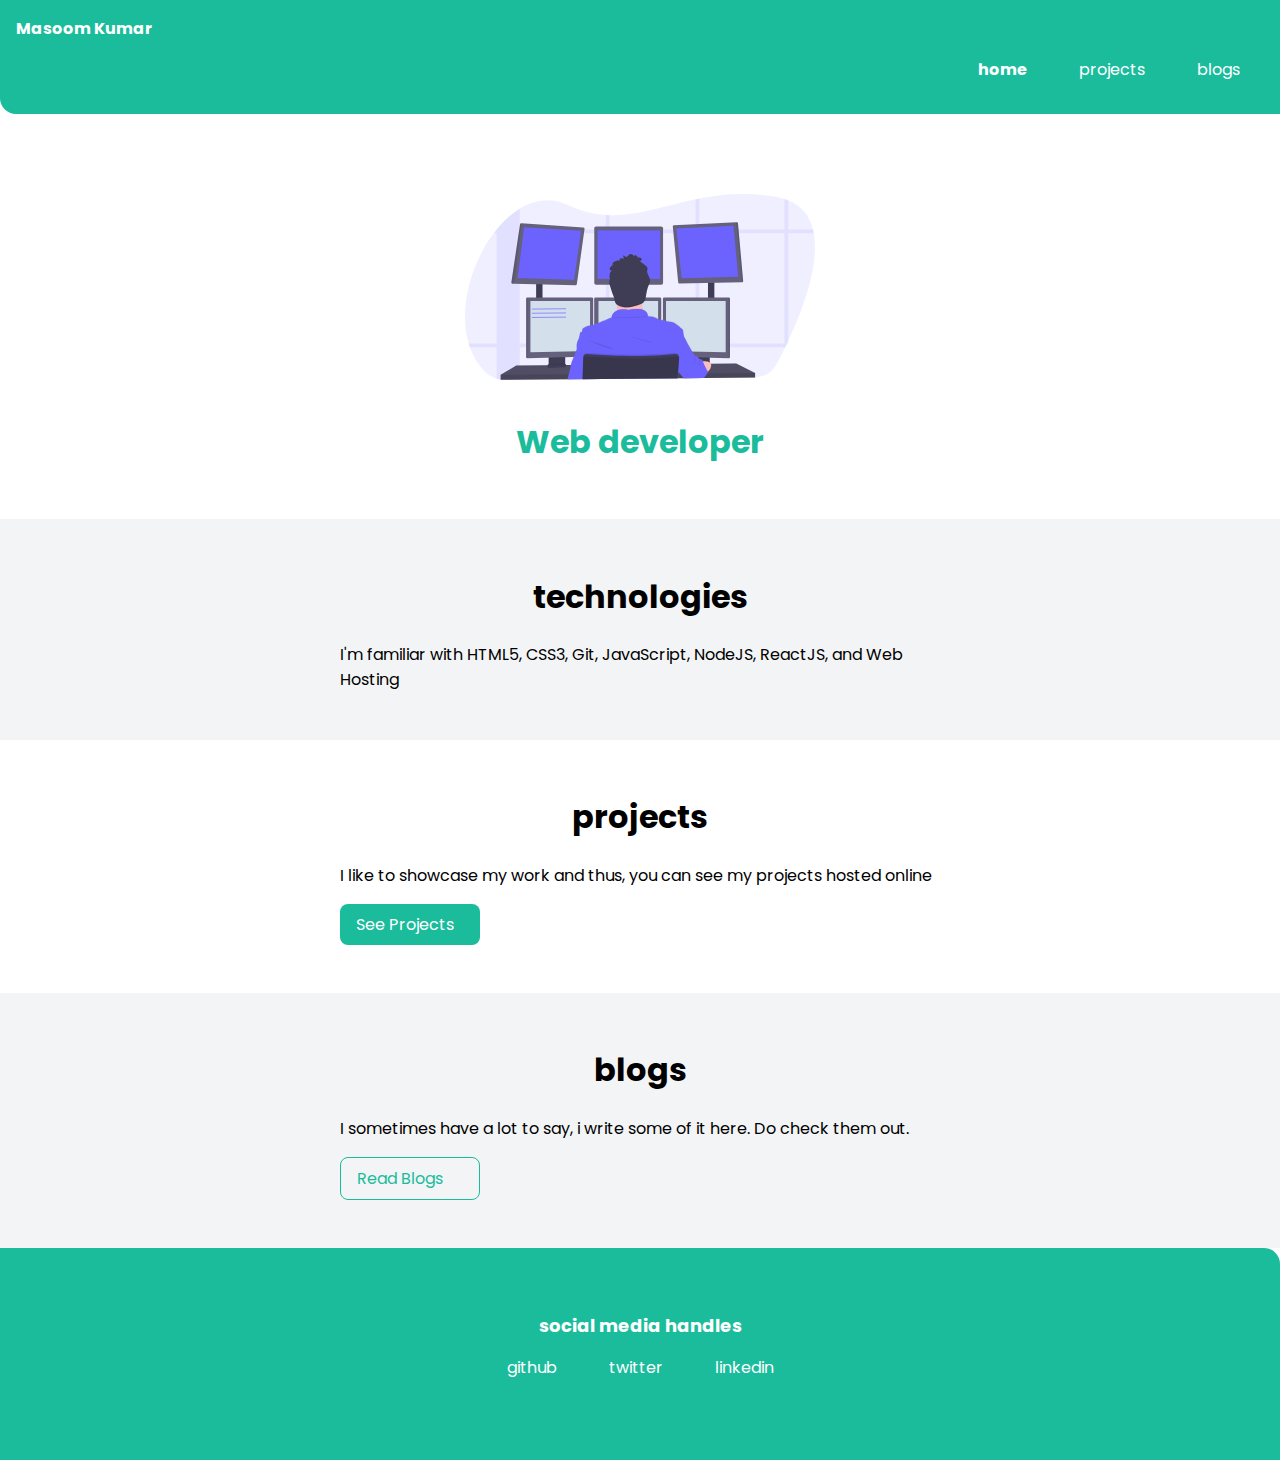
==== index.html @ 4db1f8e1 "basic pages done" ====
<!DOCTYPE html>
<html lang="en">

<head>
    <meta charset="UTF-8">
    <meta name="viewport" content="width=device-width, initial-scale=1.0">
    <title>home | Masoom Kumar</title>
    <link href="style.css" rel="stylesheet" />
</head>

<body>
    <nav class="navigation container">
        <div class="nav-brand"><a href="/">Masoom Kumar</a></div>
        <ul class="list-non-bullet nav-pills">
            <li class="list-item-inline">
                <a class="link link-active" href="/">home</a>
            </li>
            <li class="list-item-inline">
                <a class="link" href="/projects.html">projects</a>
            </li>
            <li class="list-item-inline">
                <a class="link" href="/blogs.html">blogs</a>
            </li>
        </ul>
    </nav>

    <header class="hero">
        <img class="hero-img" src="images/prog.svg" />
        <h1 class="hero-heading"> <span class="heading-inverted"> Web developer</span></h1>
    </header>

    <section class="section ow">
        <div class="container container-center">
            <h1>technologies</h1>
            <p>I'm familiar with HTML5, CSS3, Git, JavaScript, NodeJS, ReactJS, and Web Hosting</p>
        </div>
    </section>

    <section class="section">
        <div class="container container-center">
            <h1>projects</h1>
            <p>I like to showcase my work and thus, you can see my projects hosted online</p>
            <a class="link link-primary" href="/projects.html">See Projects</a>
        </div>
    </section>

    <section class="section ow">
        <div class="container container-center">
            <h1>blogs</h1>
            <p>I sometimes have a lot to say, i write some of it here. Do check them out.
            </p>
            <a class="link link-secondary" href="/blogs.html">Read Blogs</a>
        </div>
    </section>

    <footer class="footer">
        <div class="footer-header">social media handles</div>
        <ul class="social-links list-non-bullet">
            <li class="list-item-inline">
                <a class="link" href="https://github.com/theshuntz">
                    github
                </a>
            </li>
            <li class="list-item-inline">
                <a class="link" href="https://twitter.com/shuntzhere">
                    twitter
                </a>
            </li>
            <li class="list-item-inline">
                <a class="link" href="https://www.linkedin.com/in/masoom-kumar/">
                    linkedin
                </a>
            </li>

        </ul>
    </footer>



</body>

</html>
---- style.css ----
@import url('https://fonts.googleapis.com/css2?family=Poppins:wght@200;300;400;500&display=swap');

:root {
    --primary-color:#1abc9c;
    --off-white: #F3F4F6;
    --dark-gray: #6B7280;
}

body {
    font-family: 'Poppins', sans-serif;
    margin: 0px
}

hr {
    margin: 2rem 0rem;
}

/** spaces **/

.margin-md {
    margin: 2rem;
}

/** container **/
.container {
    padding: 0rem 1rem;
}

.container-center {
    max-width: 600px;
    margin: auto;
}

/** links **/
.link {
    box-sizing: border-box;
    text-decoration: none;
    padding: 0.5rem 1rem;
}

.link-primary {
    background-color: var(--primary-color);
    border-radius: 0.5rem;
    color: white;
    display: block;
    max-width: 140px;
    margin: 1rem 1rem 1rem 0rem;
}

.link-secondary {
    color: var(--primary-color);
    border-radius: 0.5rem;
    border: 1px solid var(--primary-color);
    display: block;
    max-width: 140px;
    margin: 1rem 1rem 1rem 0rem;
}

/** look into BEM naming convention for CSS **/

/** lists **/

.list-non-bullet {
    list-style: none;
    padding-inline-start: 0px;
}

.list-item-inline {
    display: inline;
    padding: 0rem 0.5rem;
}

/** navigation **/

.navigation {
    background-color: var(--primary-color);
    color: white;
    padding: 1rem;
    border-bottom-left-radius: 1rem;
}

.navigation .nav-brand {
    font-weight: bold;
}

.nav-brand a {
    text-decoration: none;
    color: inherit;
}

.navigation .nav-pills {
    text-align: right;
}

.navigation .link {
    color: white;
}

.navigation .link-active {
    font-weight: bold;
}

/** header **/

.hero {
    padding: 2rem;
    padding-top: 5rem;

}

.hero .hero-img {
    max-width: 80%;
    width: 350px;
    display: block;
    margin: auto;
}

.hero .hero-heading {
    text-align: center;
    padding-top: 1rem;
    color: var(--dark-gray);
}

.hero .hero-heading .heading-inverted {
    color: var(--primary-color);
}

/** sections **/

.section {
    padding: 2rem;
}

.section h1 {
    text-align: center;

}

.ow {
    background-color: var(--off-white);
}

/** footers **/

.footer {
    background-color: var(--primary-color);
    padding: 4rem 1rem;
    text-align: center;
    color: white;
    border-top-right-radius: 1rem;
}

.footer .link {
    color: white
}

.footer .footer-header {
    font-weight: bold;
    font-size: large;
}

.footer ul {
    padding-inline-start: 0px;
}

/** projects **/
.showcase-list {
    padding: 2rem;
}

/** blogs **/
.showcase-blog {
    padding-bottom: 6rem;
}
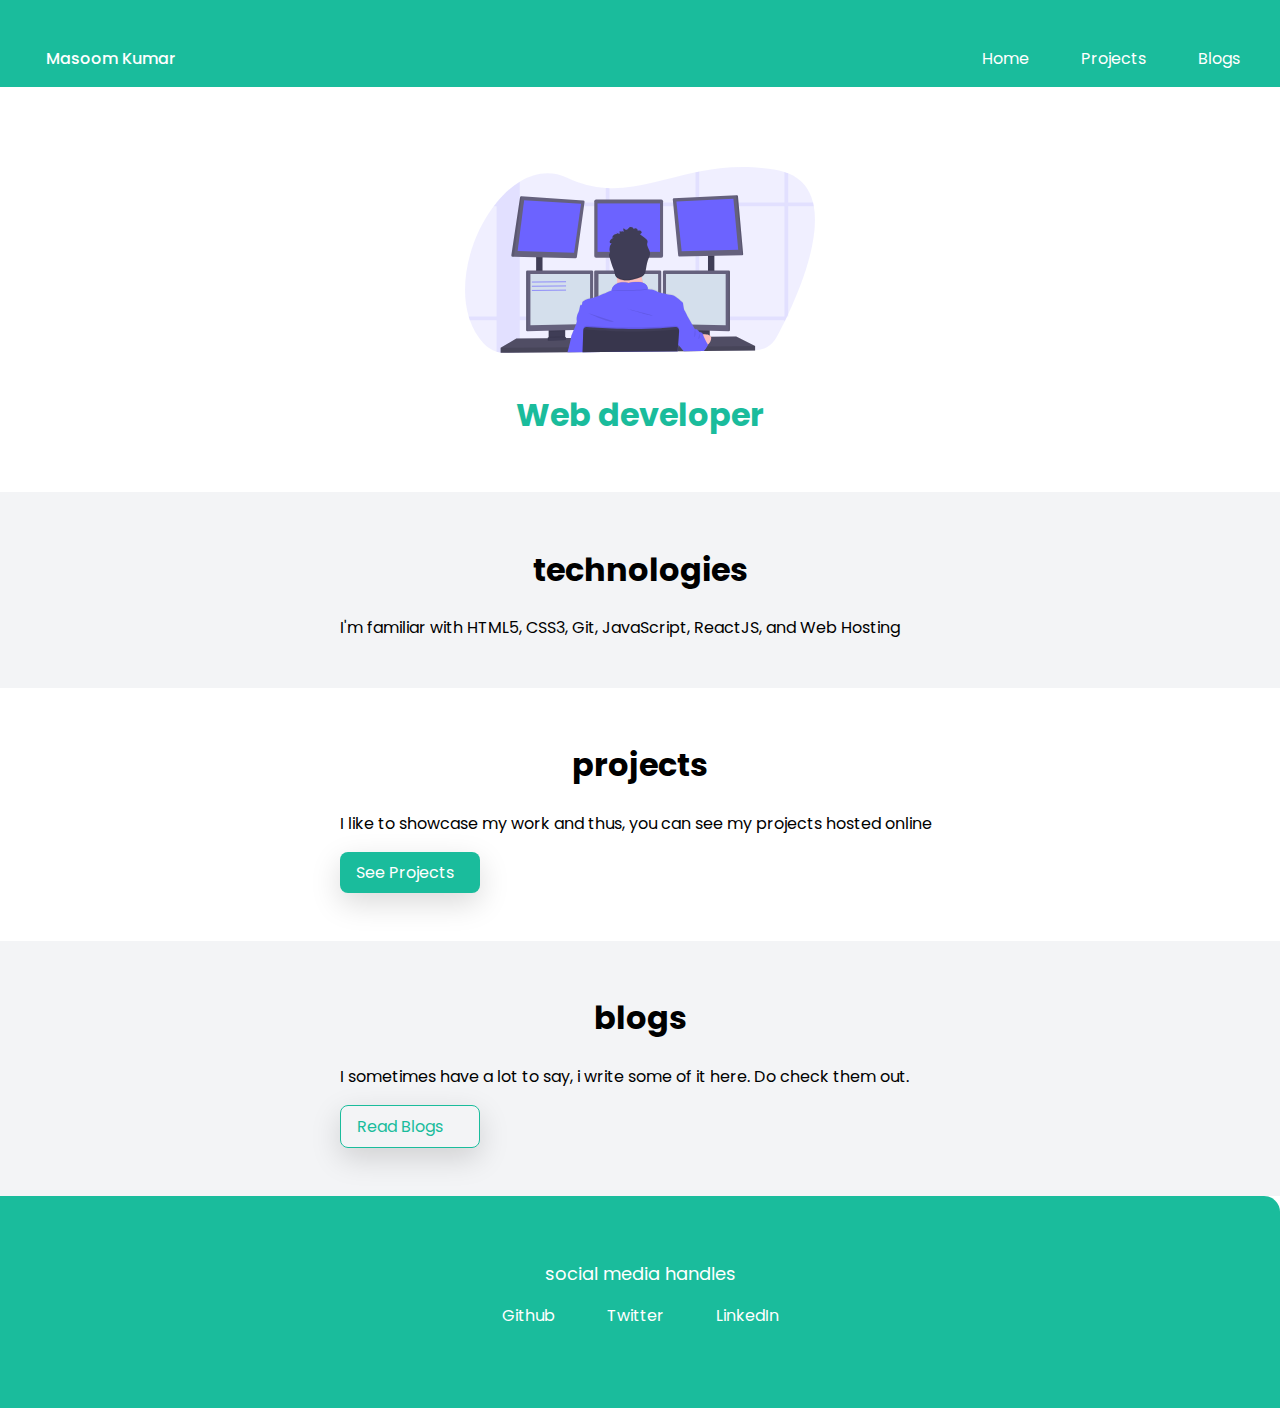
==== commit f9e7e49a: "updated css and used gsap" ====
--- a/index.html
+++ b/index.html
@@ -10,16 +10,16 @@
 
 <body>
     <nav class="navigation container">
-        <div class="nav-brand"><a href="/">Masoom Kumar</a></div>
+        <div class="nav-brand gsap"><a href="/">Masoom Kumar</a></div>
         <ul class="list-non-bullet nav-pills">
-            <li class="list-item-inline">
-                <a class="link link-active" href="/">home</a>
+            <li class="list-item-inline gsap">
+                <a class="link link-active nav-button" href="/">Home</a>
             </li>
-            <li class="list-item-inline">
-                <a class="link" href="/projects.html">projects</a>
+            <li class="list-item-inline gsap">
+                <a class="link nav-button" href="/projects.html">Projects</a>
             </li>
-            <li class="list-item-inline">
-                <a class="link" href="/blogs.html">blogs</a>
+            <li class="list-item-inline gsap">
+                <a class="link nav-button" href="/blogs.html">Blogs</a>
             </li>
         </ul>
     </nav>
@@ -32,7 +32,7 @@
     <section class="section ow">
         <div class="container container-center">
             <h1>technologies</h1>
-            <p>I'm familiar with HTML5, CSS3, Git, JavaScript, NodeJS, ReactJS, and Web Hosting</p>
+            <p>I'm familiar with HTML5, CSS3, Git, JavaScript, ReactJS, and Web Hosting</p>
         </div>
     </section>
 
@@ -40,7 +40,7 @@
         <div class="container container-center">
             <h1>projects</h1>
             <p>I like to showcase my work and thus, you can see my projects hosted online</p>
-            <a class="link link-primary" href="/projects.html">See Projects</a>
+            <a class="link link-primary home-button" href="/projects.html">See Projects</a>
         </div>
     </section>
 
@@ -49,31 +49,47 @@
             <h1>blogs</h1>
             <p>I sometimes have a lot to say, i write some of it here. Do check them out.
             </p>
-            <a class="link link-secondary" href="/blogs.html">Read Blogs</a>
+            <a class="link link-secondary home-button" href="/blogs.html">Read Blogs</a>
         </div>
     </section>
 
     <footer class="footer">
         <div class="footer-header">social media handles</div>
         <ul class="social-links list-non-bullet">
-            <li class="list-item-inline">
+            <li class="list-item-inline footer-btn">
                 <a class="link" href="https://github.com/theshuntz">
-                    github
+                    Github
                 </a>
             </li>
-            <li class="list-item-inline">
+            <li class="list-item-inline footer-btn">
                 <a class="link" href="https://twitter.com/shuntzhere">
-                    twitter
+                    Twitter
                 </a>
             </li>
-            <li class="list-item-inline">
+            <li class="list-item-inline footer-btn">
                 <a class="link" href="https://www.linkedin.com/in/masoom-kumar/">
-                    linkedin
+                    LinkedIn
                 </a>
             </li>
 
         </ul>
     </footer>
+    <script src="https://cdnjs.cloudflare.com/ajax/libs/gsap/3.5.1/gsap.min.js"></script>
+    <script>gsap.fromTo(".gsap", {
+            opacity: 0,
+            duration: 0.2,
+            y: -50,
+            ease: "Expo.easeOut",
+        },
+            {
+                opacity: 1,
+                duration: 0.2,
+                y: 0,
+                ease: "Expo.easeIn",
+                stagger: {
+                    amount: 0.4
+                },
+            })</script>
 
 
 
--- a/style.css
+++ b/style.css
@@ -15,13 +15,10 @@
     margin: 2rem 0rem;
 }
 
-/** spaces **/
-
 .margin-md {
     margin: 2rem;
 }
 
-/** container **/
 .container {
     padding: 0rem 1rem;
 }
@@ -31,7 +28,6 @@
     margin: auto;
 }
 
-/** links **/
 .link {
     box-sizing: border-box;
     text-decoration: none;
@@ -56,9 +52,16 @@
     margin: 1rem 1rem 1rem 0rem;
 }
 
-/** look into BEM naming convention for CSS **/
-
-/** lists **/
+
+.home-button:hover{
+    transform: translateY(-4px) translateX(2px);
+    box-shadow: 0 10px 30px rgba(0, 0, 0,0.05);
+}
+
+.home-button{
+    transition: all .2s;
+    box-shadow: 0 10px 30px rgba(0,0,0,0.15);
+}
 
 .list-non-bullet {
     list-style: none;
@@ -75,21 +78,27 @@
 .navigation {
     background-color: var(--primary-color);
     color: white;
-    padding: 1rem;
-    border-bottom-left-radius: 1rem;
+    display: flex;
+    justify-content: space-between;
+    align-items: center;
+    padding-top: 30px;
+    
 }
 
 .navigation .nav-brand {
-    font-weight: bold;
+    font-weight: 500;
+    padding:  0 30px;
+    
 }
 
 .nav-brand a {
     text-decoration: none;
     color: inherit;
+    
 }
 
 .navigation .nav-pills {
-    text-align: right;
+   
 }
 
 .navigation .link {
@@ -97,8 +106,21 @@
 }
 
 .navigation .link-active {
-    font-weight: bold;
-}
+    
+}
+
+.nav-button:hover{
+    transform: translateX(3px);
+    box-shadow: 0 10px 30px rgba(0, 0, 0,0.15);
+    border-radius: 10px;
+}
+
+.nav-button{
+    transition: all .1s;
+    box-shadow: 0 10px 30px rgba(0, 0, 0,0.00);
+    text-transform: capitalize;
+}
+
 
 /** header **/
 
@@ -155,7 +177,6 @@
 }
 
 .footer .footer-header {
-    font-weight: bold;
     font-size: large;
 }
 
@@ -163,12 +184,27 @@
     padding-inline-start: 0px;
 }
 
-/** projects **/
+
+.footer-btn:hover{
+    transform: translateY(-5px);
+    background-color: white;
+}
+
+.footer-btn:hover a{
+    color: #1abc9c;
+    transition: all .2s;
+}
+
+.footer-btn{
+    transform: translateY(0px);
+    transition: all .2s;
+}
+
 .showcase-list {
     padding: 2rem;
 }
 
-/** blogs **/
 .showcase-blog {
     padding-bottom: 6rem;
-}+}
+
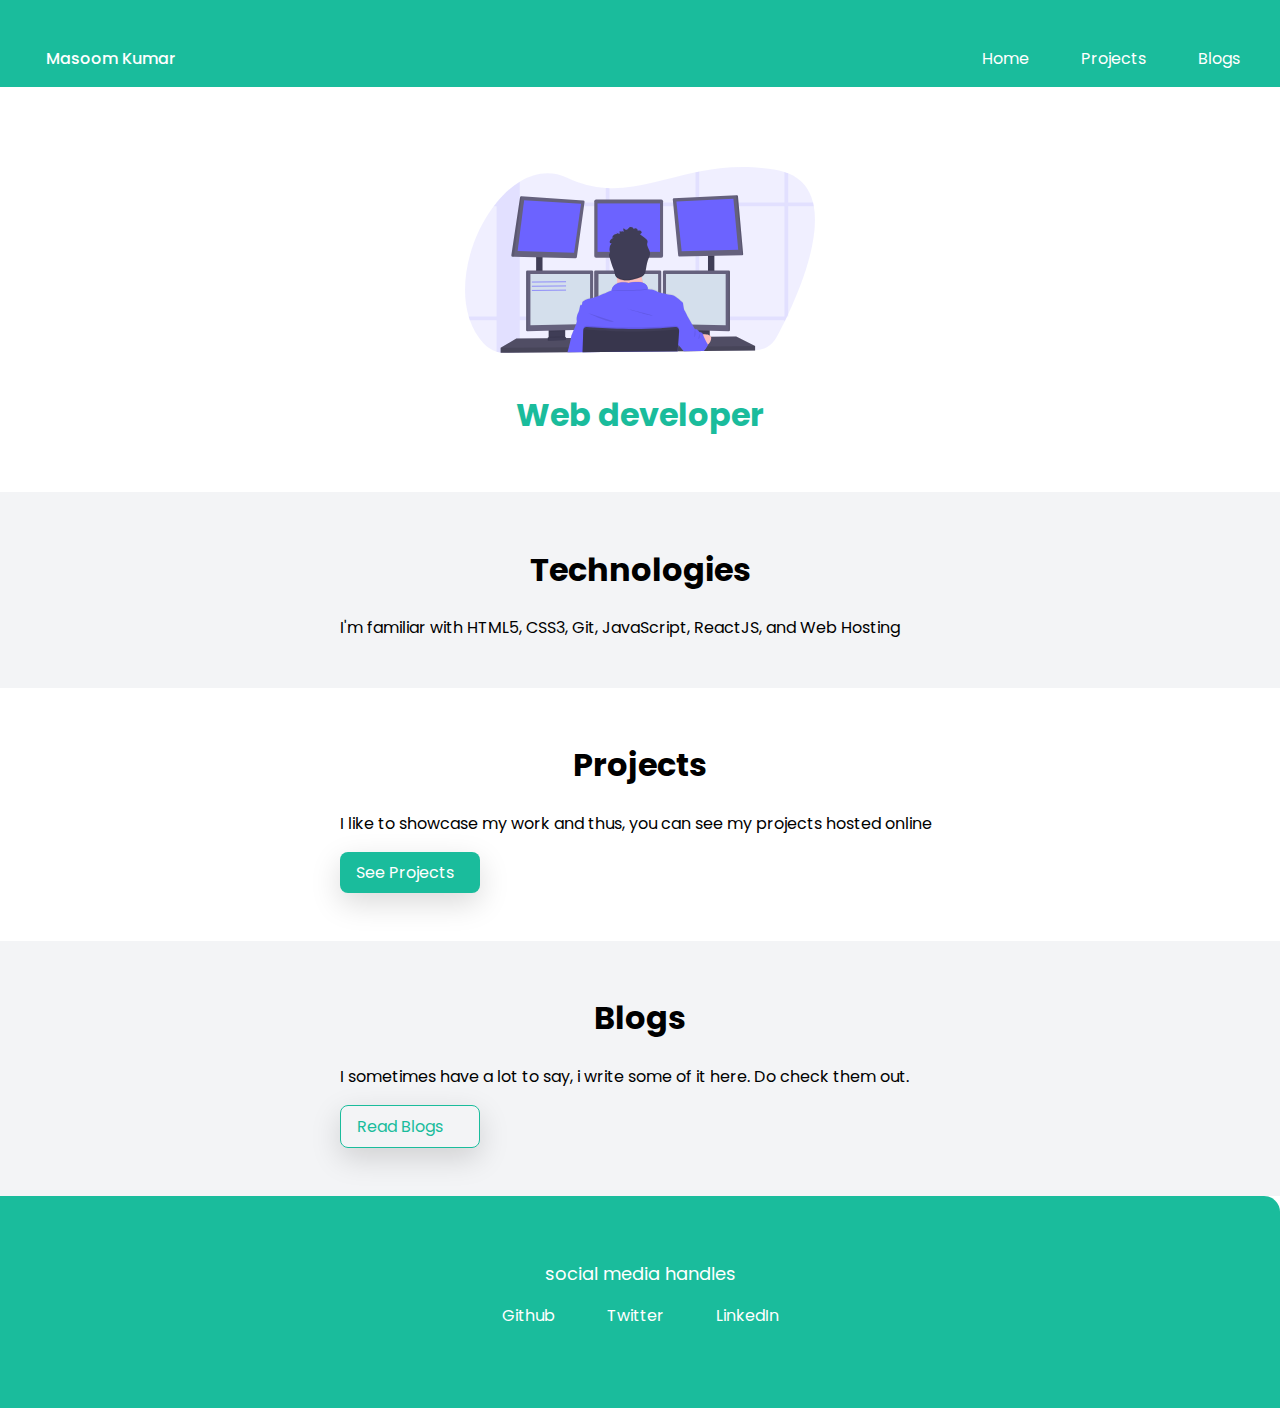
==== commit 9ee8875c: "updated html" ====
--- a/index.html
+++ b/index.html
@@ -31,14 +31,14 @@
 
     <section class="section ow">
         <div class="container container-center">
-            <h1>technologies</h1>
+            <h1>Technologies</h1>
             <p>I'm familiar with HTML5, CSS3, Git, JavaScript, ReactJS, and Web Hosting</p>
         </div>
     </section>
 
     <section class="section">
         <div class="container container-center">
-            <h1>projects</h1>
+            <h1>Projects</h1>
             <p>I like to showcase my work and thus, you can see my projects hosted online</p>
             <a class="link link-primary home-button" href="/projects.html">See Projects</a>
         </div>
@@ -46,7 +46,7 @@
 
     <section class="section ow">
         <div class="container container-center">
-            <h1>blogs</h1>
+            <h1>Blogs</h1>
             <p>I sometimes have a lot to say, i write some of it here. Do check them out.
             </p>
             <a class="link link-secondary home-button" href="/blogs.html">Read Blogs</a>
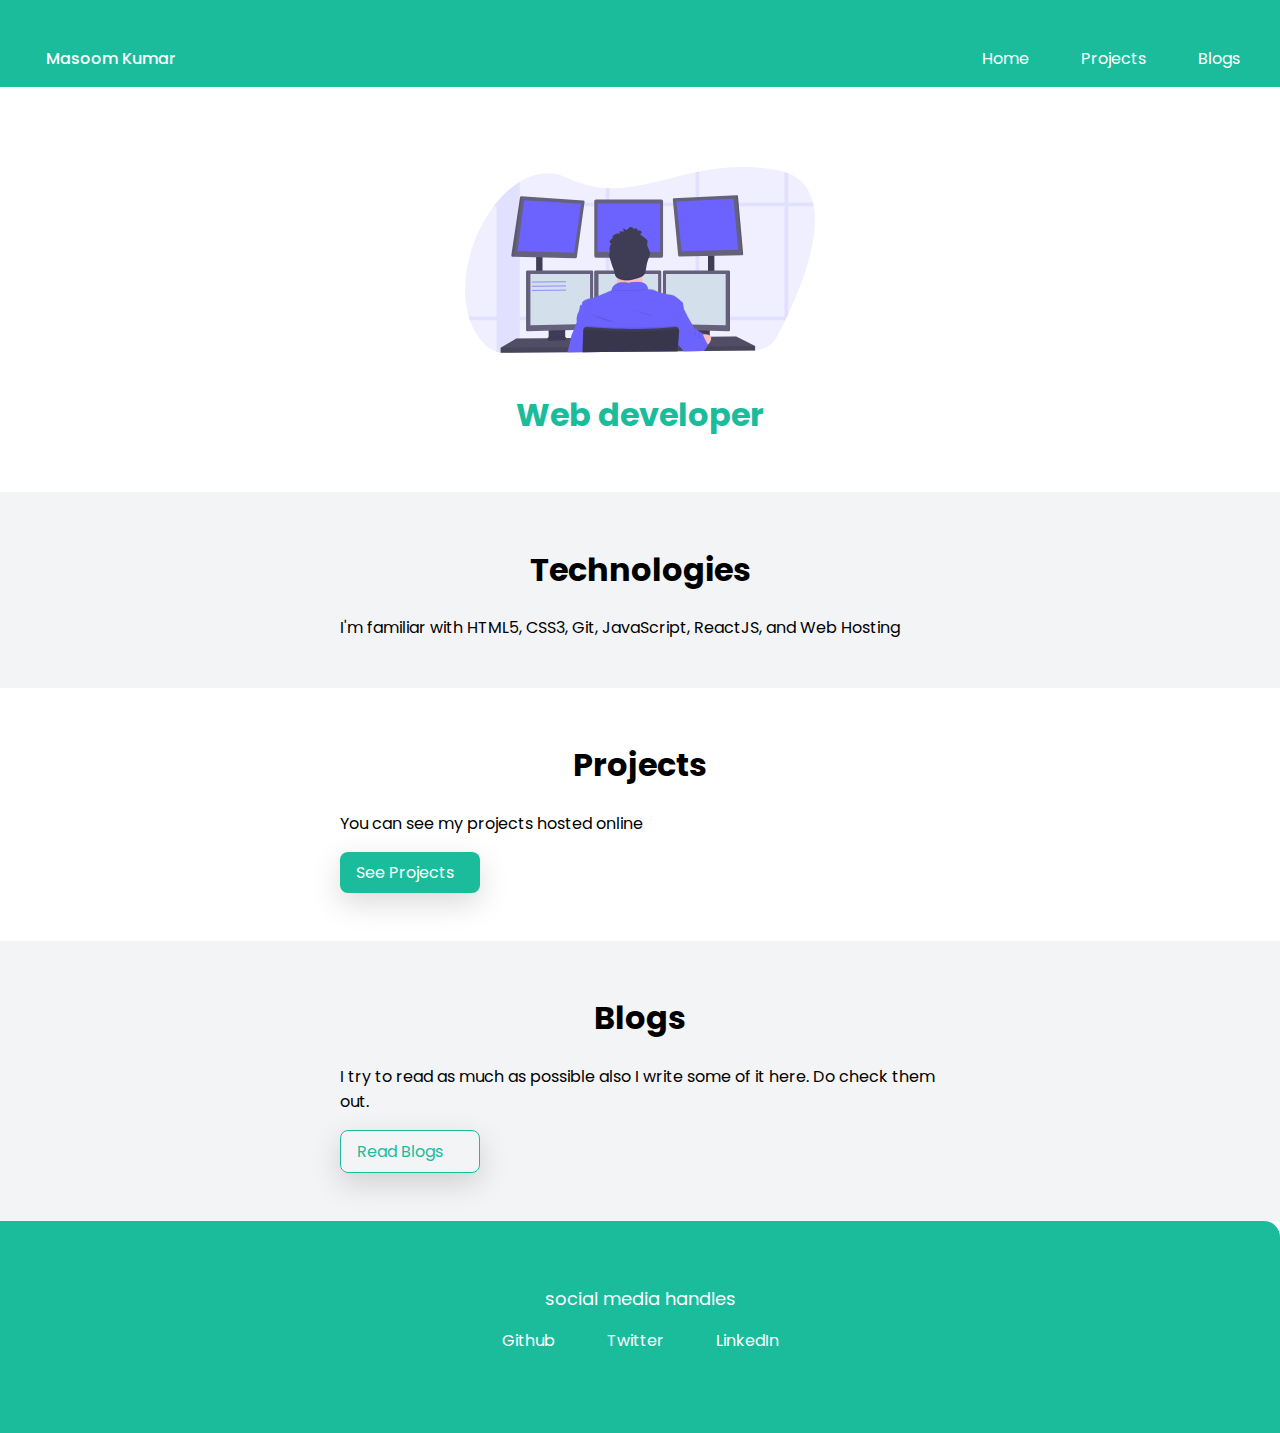
==== commit 927812ee: "Added links" ====
--- a/index.html
+++ b/index.html
@@ -39,7 +39,7 @@
     <section class="section">
         <div class="container container-center">
             <h1>Projects</h1>
-            <p>I like to showcase my work and thus, you can see my projects hosted online</p>
+            <p>You can see my projects hosted online</p>
             <a class="link link-primary home-button" href="/projects.html">See Projects</a>
         </div>
     </section>
@@ -47,7 +47,7 @@
     <section class="section ow">
         <div class="container container-center">
             <h1>Blogs</h1>
-            <p>I sometimes have a lot to say, i write some of it here. Do check them out.
+            <p>I try to read as much as possible also I write some of it here. Do check them out.
             </p>
             <a class="link link-secondary home-button" href="/blogs.html">Read Blogs</a>
         </div>
--- a/style.css
+++ b/style.css
@@ -8,7 +8,7 @@
 
 body {
     font-family: 'Poppins', sans-serif;
-    margin: 0px
+    margin: 0px;
 }
 
 hr {
@@ -97,16 +97,8 @@
     
 }
 
-.navigation .nav-pills {
-   
-}
-
 .navigation .link {
     color: white;
-}
-
-.navigation .link-active {
-    
 }
 
 .nav-button:hover{
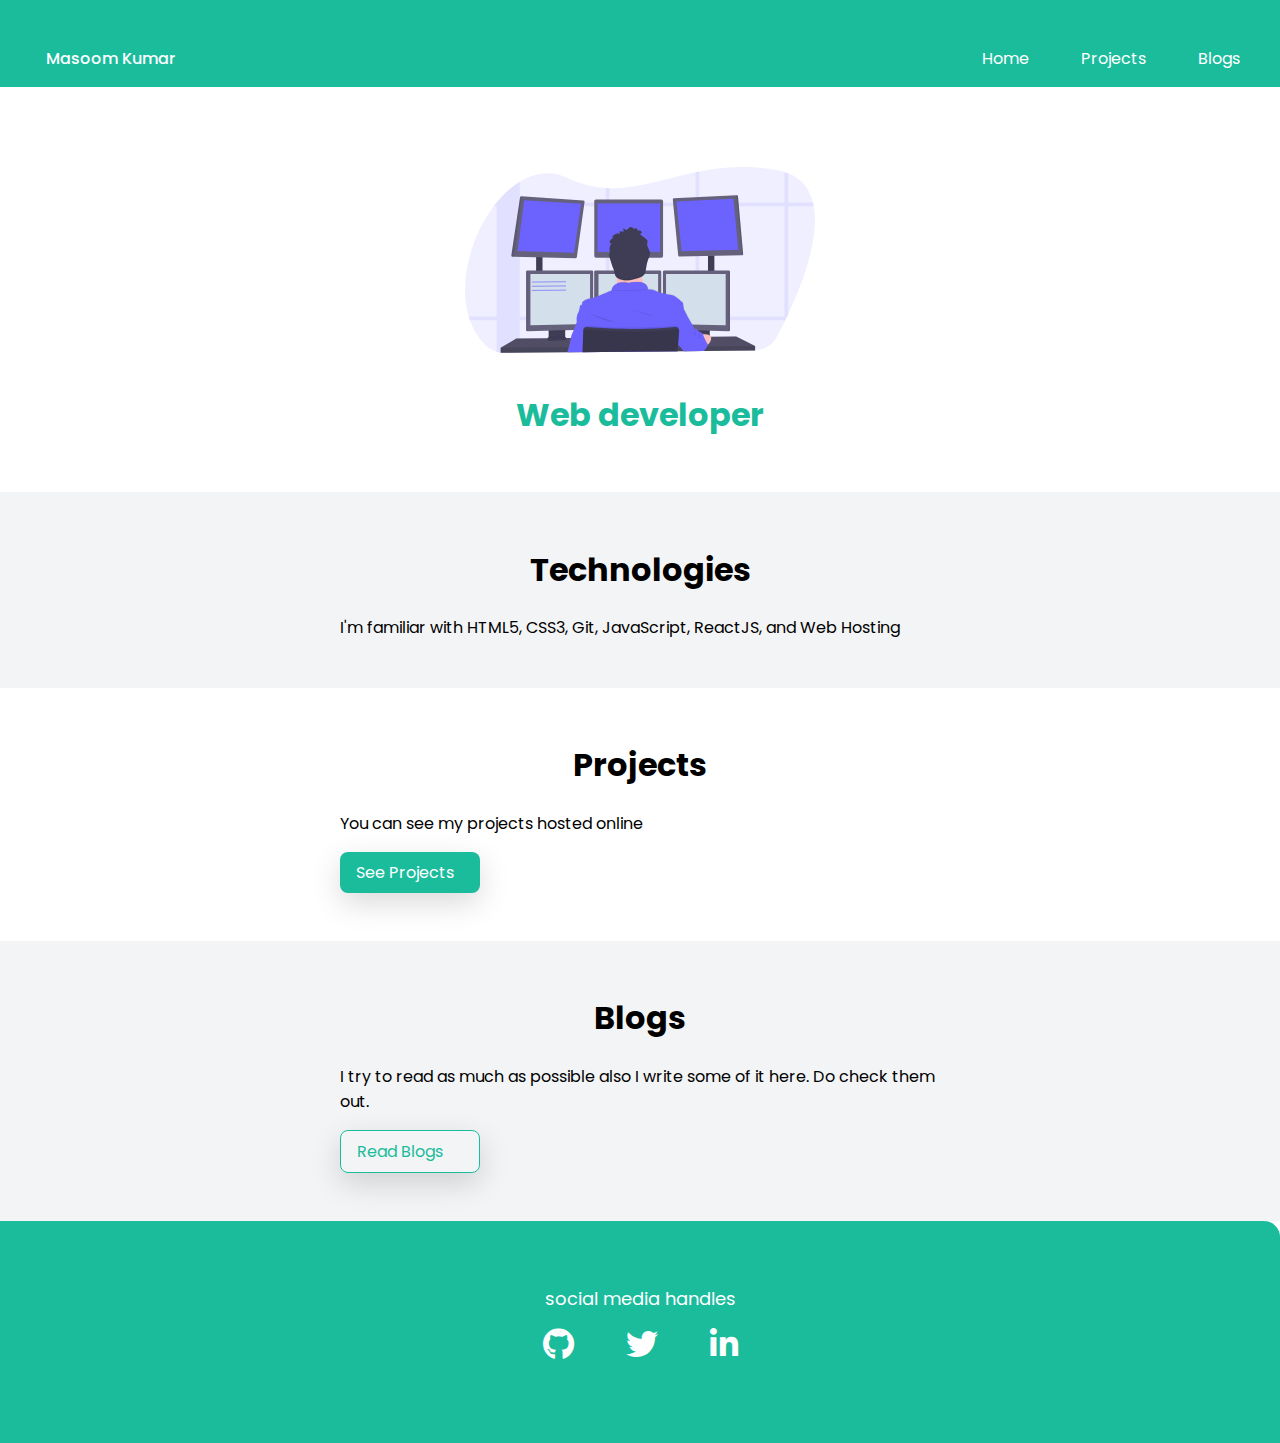
==== commit 9187cfbf: "modified style" ====
--- a/index.html
+++ b/index.html
@@ -6,6 +6,7 @@
     <meta name="viewport" content="width=device-width, initial-scale=1.0">
     <title>home | Masoom Kumar</title>
     <link href="style.css" rel="stylesheet" />
+    <link rel="stylesheet" href="https://use.fontawesome.com/releases/v5.8.1/css/all.css">
 </head>
 
 <body>
@@ -58,17 +59,17 @@
         <ul class="social-links list-non-bullet">
             <li class="list-item-inline footer-btn">
                 <a class="link" href="https://github.com/theshuntz">
-                    Github
+                    <i class="fab fa-2x fa-github"></i>
                 </a>
             </li>
             <li class="list-item-inline footer-btn">
                 <a class="link" href="https://twitter.com/shuntzhere">
-                    Twitter
+                    <i class="fab fa-2x fa-twitter"></i>
                 </a>
             </li>
             <li class="list-item-inline footer-btn">
                 <a class="link" href="https://www.linkedin.com/in/masoom-kumar/">
-                    LinkedIn
+                    <i class="fab fa-2x fa-linkedin-in"></i>
                 </a>
             </li>
 
--- a/style.css
+++ b/style.css
@@ -176,14 +176,8 @@
     padding-inline-start: 0px;
 }
 
-
-.footer-btn:hover{
-    transform: translateY(-5px);
-    background-color: white;
-}
-
 .footer-btn:hover a{
-    color: #1abc9c;
+    color: black;
     transition: all .2s;
 }
 
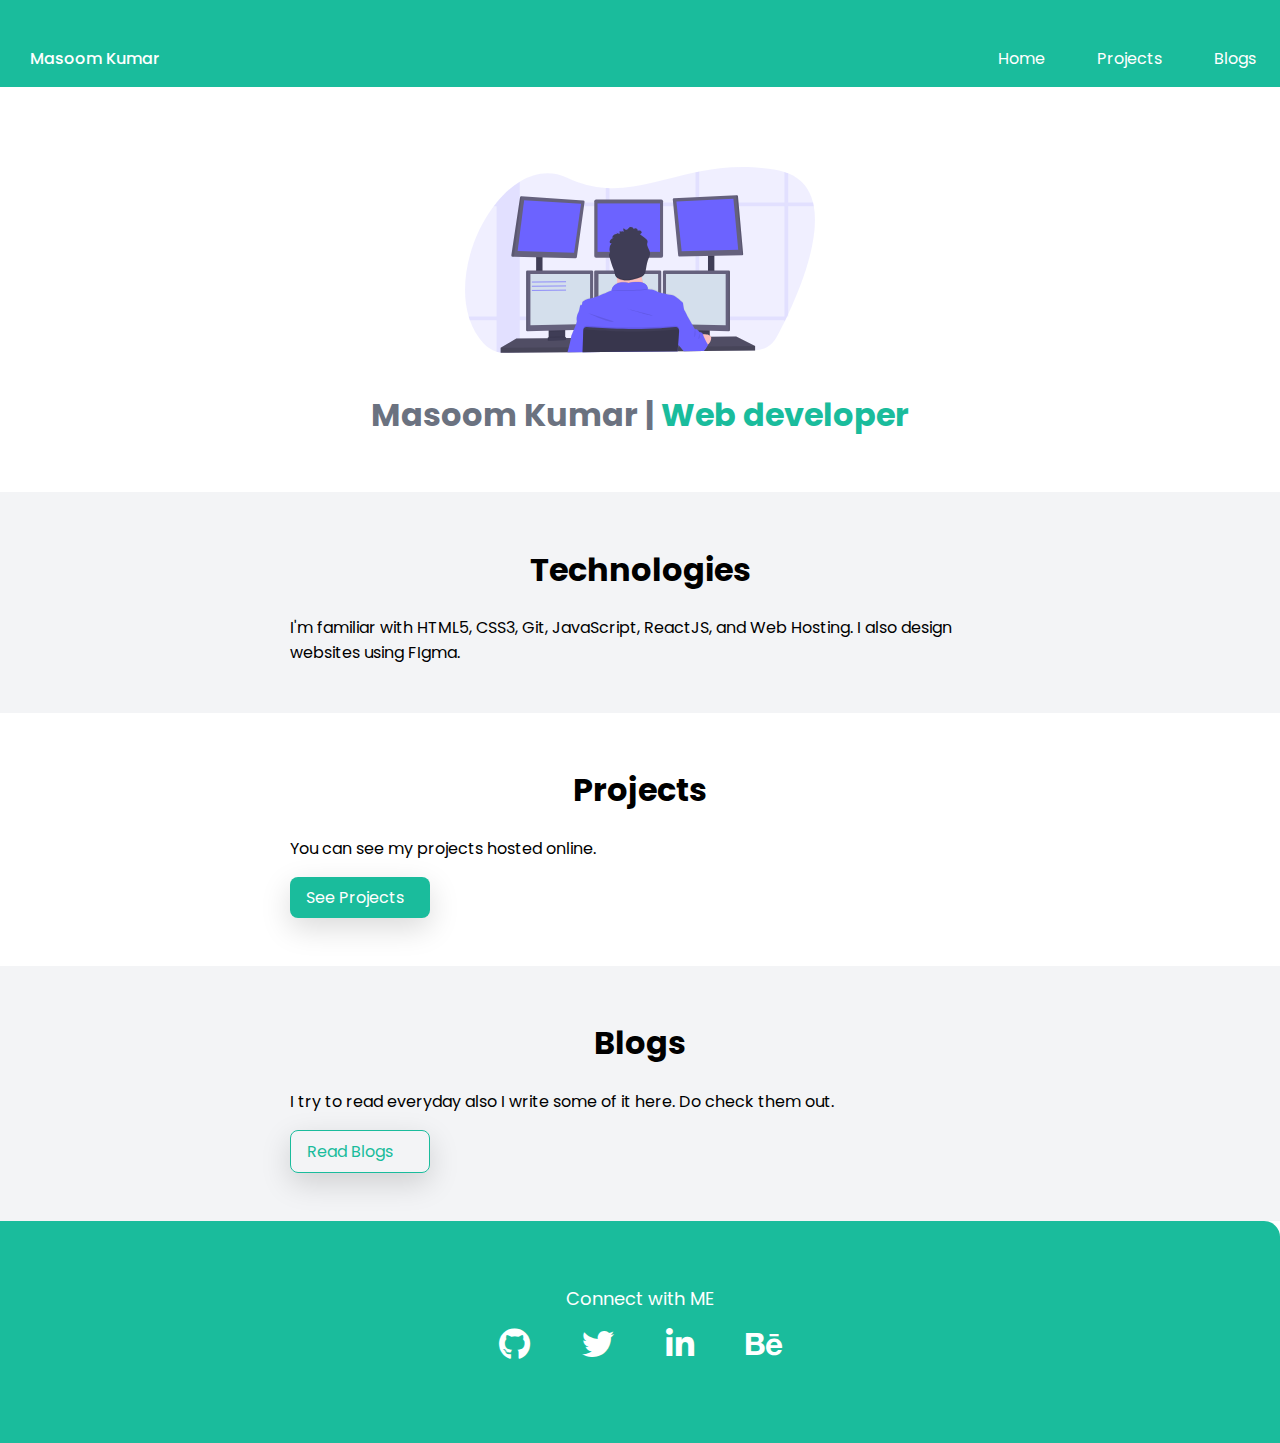
==== commit b0c54ab2: "updated links and modified css" ====
--- a/index.html
+++ b/index.html
@@ -4,22 +4,22 @@
 <head>
     <meta charset="UTF-8">
     <meta name="viewport" content="width=device-width, initial-scale=1.0">
-    <title>home | Masoom Kumar</title>
+    <title>Home</title>
     <link href="style.css" rel="stylesheet" />
     <link rel="stylesheet" href="https://use.fontawesome.com/releases/v5.8.1/css/all.css">
 </head>
 
 <body>
-    <nav class="navigation container">
-        <div class="nav-brand gsap"><a href="/">Masoom Kumar</a></div>
+    <nav class="navigation">
+        <div class="nav-brand "><a href="/">Masoom Kumar</a></div>
         <ul class="list-non-bullet nav-pills">
-            <li class="list-item-inline gsap">
+            <li class="list-item-inline ">
                 <a class="link link-active nav-button" href="/">Home</a>
             </li>
-            <li class="list-item-inline gsap">
+            <li class="list-item-inline ">
                 <a class="link nav-button" href="/projects.html">Projects</a>
             </li>
-            <li class="list-item-inline gsap">
+            <li class="list-item-inline ">
                 <a class="link nav-button" href="/blogs.html">Blogs</a>
             </li>
         </ul>
@@ -27,35 +27,37 @@
 
     <header class="hero">
         <img class="hero-img" src="images/prog.svg" />
-        <h1 class="hero-heading"> <span class="heading-inverted"> Web developer</span></h1>
+        <h1 class="hero-heading">Masoom Kumar | <span class="heading"> Web developer</span></h1>
     </header>
 
-    <section class="section ow">
+    <section class="section odd">
         <div class="container container-center">
             <h1>Technologies</h1>
-            <p>I'm familiar with HTML5, CSS3, Git, JavaScript, ReactJS, and Web Hosting</p>
+            <p>I'm familiar with HTML5, CSS3, Git, JavaScript, ReactJS, and Web Hosting.
+                I also design websites using FIgma.
+            </p>
         </div>
     </section>
 
     <section class="section">
         <div class="container container-center">
             <h1>Projects</h1>
-            <p>You can see my projects hosted online</p>
+            <p>You can see my projects hosted online.</p>
             <a class="link link-primary home-button" href="/projects.html">See Projects</a>
         </div>
     </section>
 
-    <section class="section ow">
+    <section class="section odd">
         <div class="container container-center">
             <h1>Blogs</h1>
-            <p>I try to read as much as possible also I write some of it here. Do check them out.
+            <p>I try to read everyday also I write some of it here. Do check them out.
             </p>
             <a class="link link-secondary home-button" href="/blogs.html">Read Blogs</a>
         </div>
     </section>
 
     <footer class="footer">
-        <div class="footer-header">social media handles</div>
+        <div class="footer-header">Connect with ME</div>
         <ul class="social-links list-non-bullet">
             <li class="list-item-inline footer-btn">
                 <a class="link" href="https://github.com/theshuntz">
@@ -72,11 +74,16 @@
                     <i class="fab fa-2x fa-linkedin-in"></i>
                 </a>
             </li>
+            <li class="list-item-inline footer-btn">
+                <a class="link" href="https://www.behance.net/masoomkumar">
+                    <i class="fab fa-2x fa-behance"></i>
+                </a>
+            </li>
 
         </ul>
     </footer>
     <script src="https://cdnjs.cloudflare.com/ajax/libs/gsap/3.5.1/gsap.min.js"></script>
-    <script>gsap.fromTo(".gsap", {
+    <script>gsap.fromTo(".navigation", {
             opacity: 0,
             duration: 0.2,
             y: -50,
--- a/style.css
+++ b/style.css
@@ -24,7 +24,7 @@
 }
 
 .container-center {
-    max-width: 600px;
+    max-width: 700px;
     margin: auto;
 }
 
@@ -105,6 +105,7 @@
     transform: translateX(3px);
     box-shadow: 0 10px 30px rgba(0, 0, 0,0.15);
     border-radius: 10px;
+    /* background-color:var(--primary-color); */
 }
 
 .nav-button{
@@ -119,7 +120,6 @@
 .hero {
     padding: 2rem;
     padding-top: 5rem;
-
 }
 
 .hero .hero-img {
@@ -135,7 +135,7 @@
     color: var(--dark-gray);
 }
 
-.hero .hero-heading .heading-inverted {
+.hero .hero-heading .heading {
     color: var(--primary-color);
 }
 
@@ -150,7 +150,7 @@
 
 }
 
-.ow {
+.odd {
     background-color: var(--off-white);
 }
 
@@ -186,6 +186,19 @@
     transition: all .2s;
 }
 
+.link-button:hover{
+    transform: translateX(3px);
+    box-shadow: 0 10px 30px rgba(0, 0, 0,0.15);
+    border-radius: 10px;
+    background-color: ;
+}
+
+.link-button{
+    transition: all .1s;
+    box-shadow: 0 10px 30px rgba(0, 0, 0,0.00);
+    text-transform: capitalize;
+}
+
 .showcase-list {
     padding: 2rem;
 }
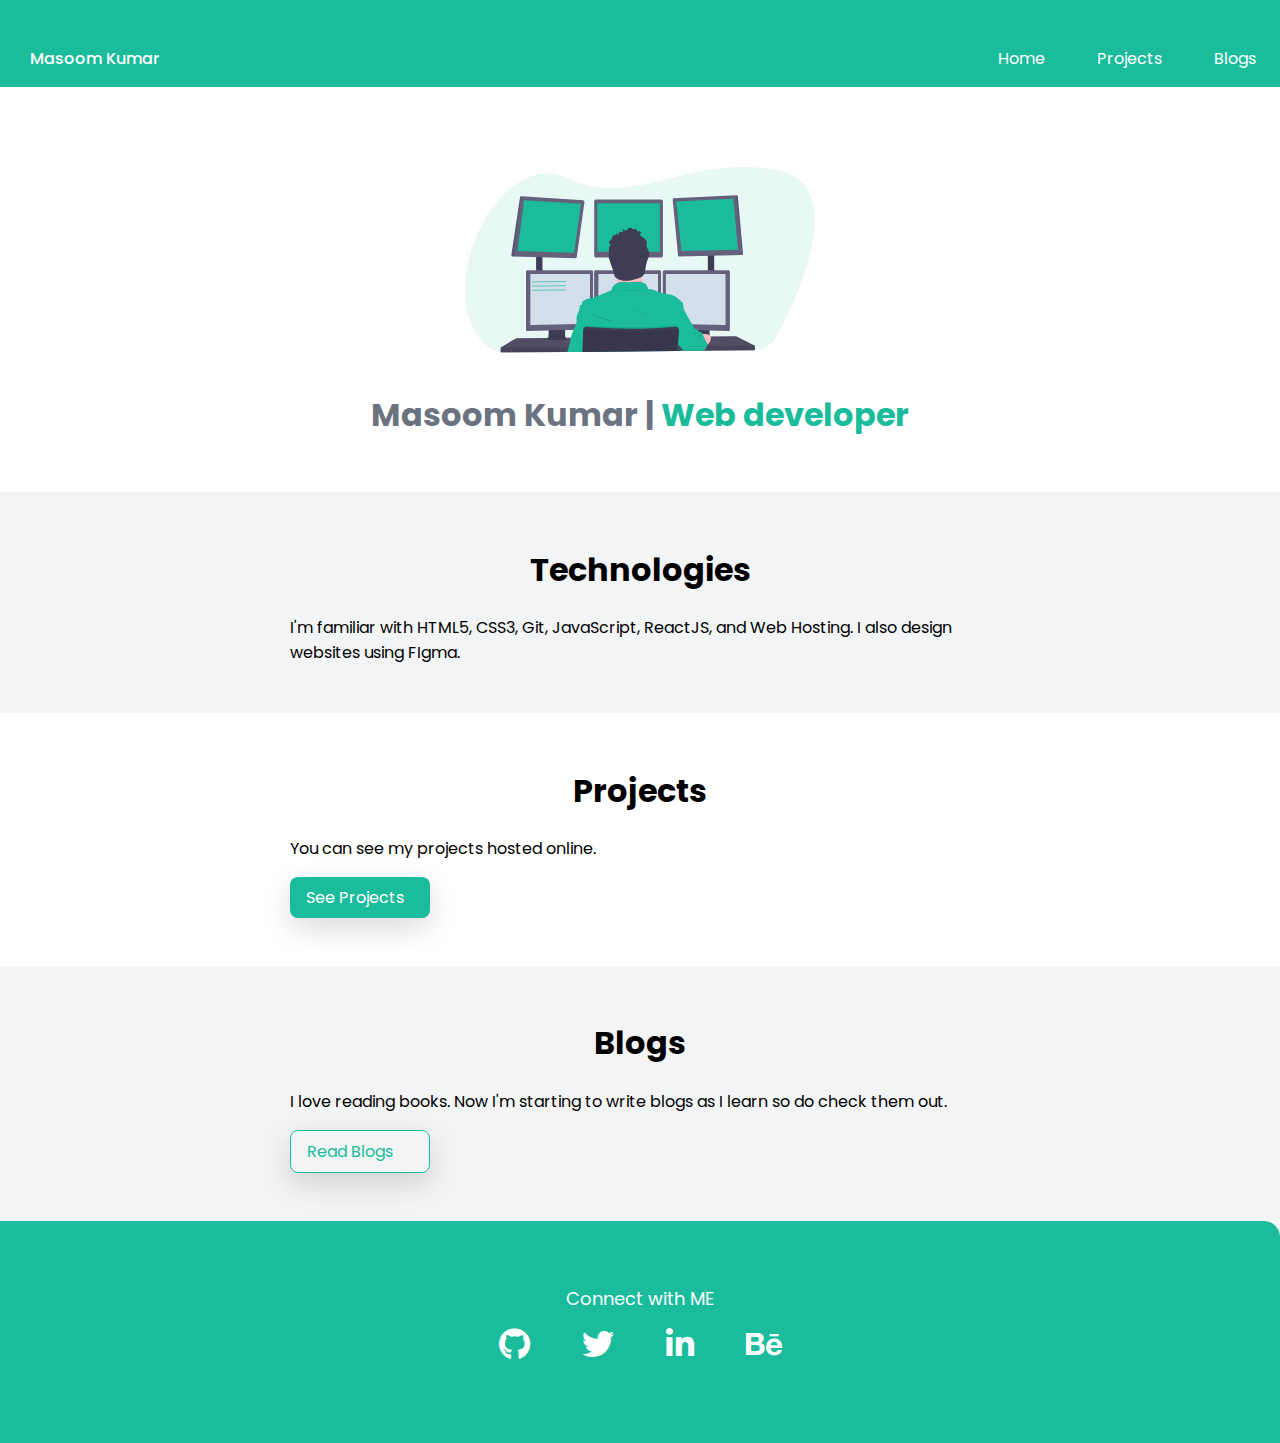
==== commit d2102cfb: "Modified UI" ====
--- a/index.html
+++ b/index.html
@@ -26,7 +26,7 @@
     </nav>
 
     <header class="hero">
-        <img class="hero-img" src="images/prog.svg" />
+        <img class="hero-img" src="images/index.svg" />
         <h1 class="hero-heading">Masoom Kumar | <span class="heading"> Web developer</span></h1>
     </header>
 
@@ -50,7 +50,7 @@
     <section class="section odd">
         <div class="container container-center">
             <h1>Blogs</h1>
-            <p>I try to read everyday also I write some of it here. Do check them out.
+            <p>I love reading books. Now I'm starting to write blogs as I learn so do check them out.
             </p>
             <a class="link link-secondary home-button" href="/blogs.html">Read Blogs</a>
         </div>
--- a/style.css
+++ b/style.css
@@ -115,7 +115,6 @@
 }
 
 
-/** header **/
 
 .hero {
     padding: 2rem;
@@ -129,6 +128,7 @@
     margin: auto;
 }
 
+
 .hero .hero-heading {
     text-align: center;
     padding-top: 1rem;
